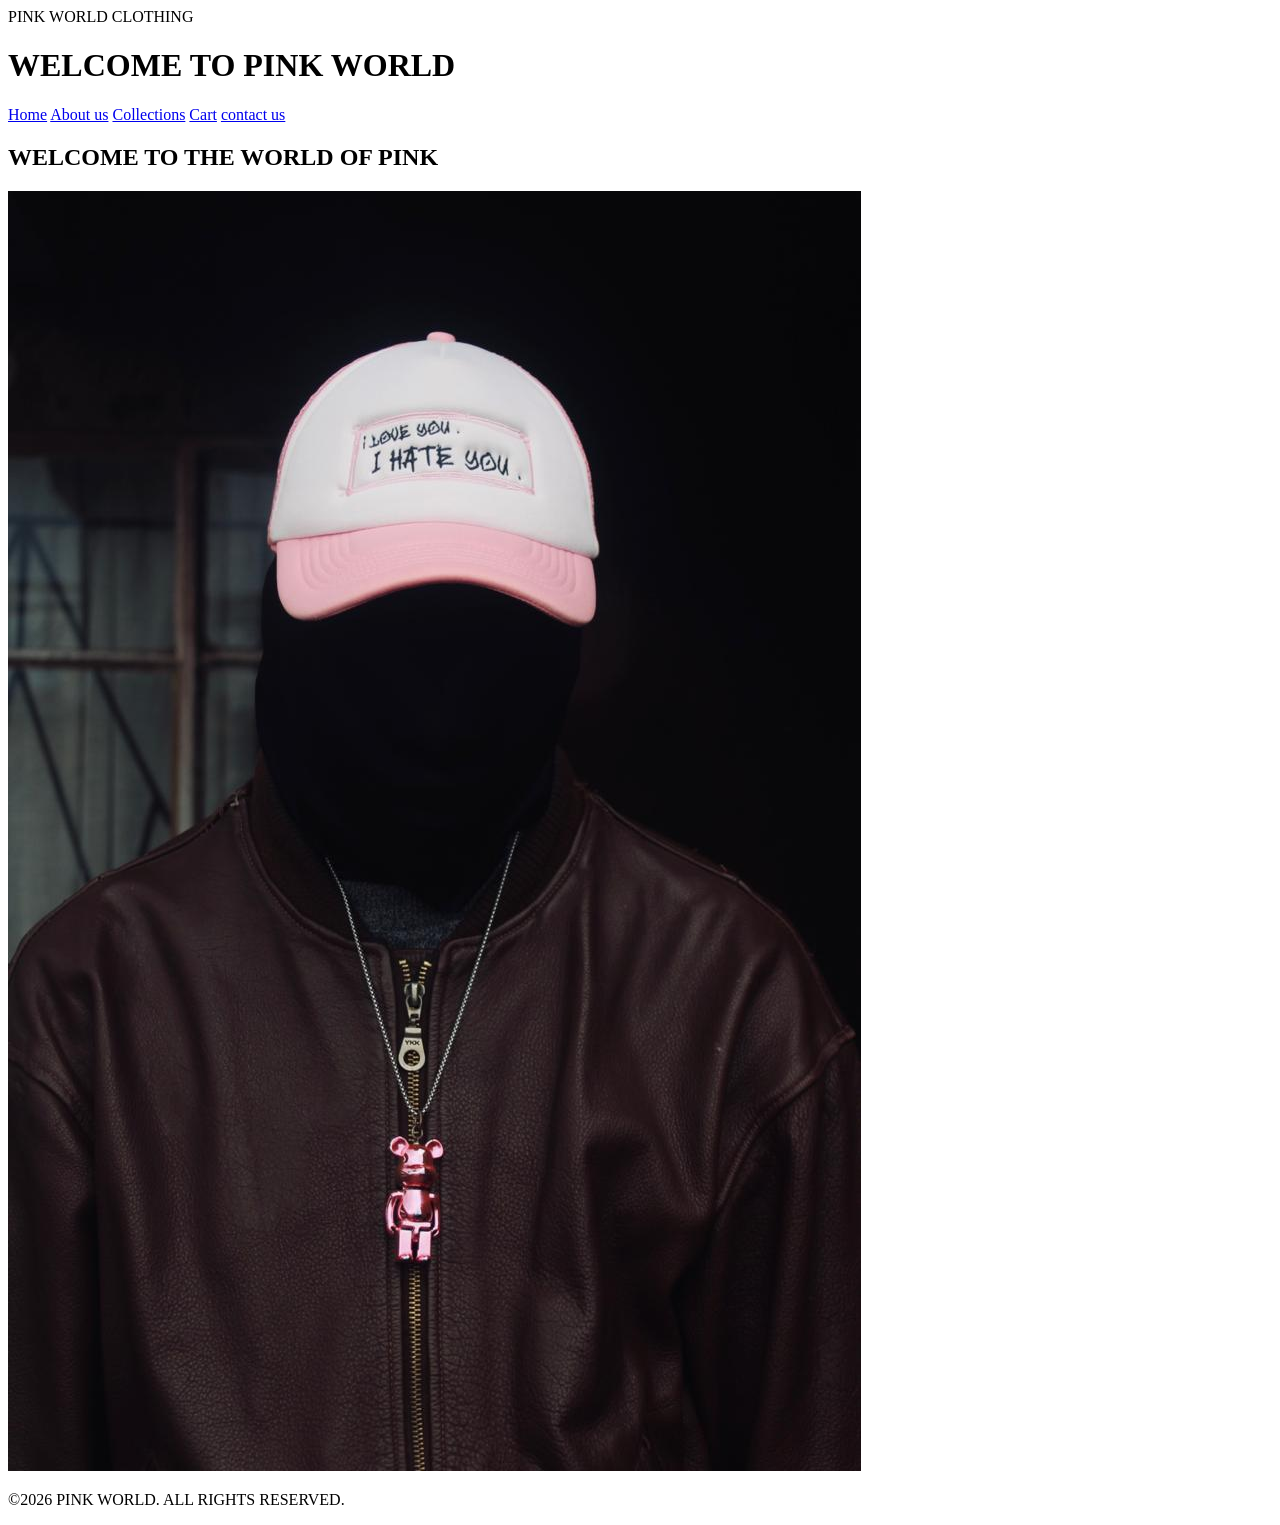
==== PINK WORLD/index.html @ 91fd909b "Add files via upload" ====
<!DOCTYPE html>
<html lang="en">
    <head> PINK WORLD CLOTHING 
    <title> WELCOME TO PINK WORLD </title>
    </head>
    <body>
        <header>
            <h1> 
                WELCOME TO PINK WORLD
            </h1>

            <nav> 
                <a href="index.html">Home</a>

                <a href="about.html">About us</a>

                <a href="collections.html">Collections</a>

                <a href="cart.html">Cart</a>

                <a href="contact us.html">contact us</a>

            </nav>
        </header>

        <main>
            <h2>WELCOME TO THE WORLD OF PINK</h2>
            <P> <img src="IMAGES/dfb.jpeg" alt=""> </P>
        </main>


        
        <footer>
            <P>&copy;2026 PINK WORLD. ALL RIGHTS RESERVED.</P>
        </footer>
    </body>

    </html>
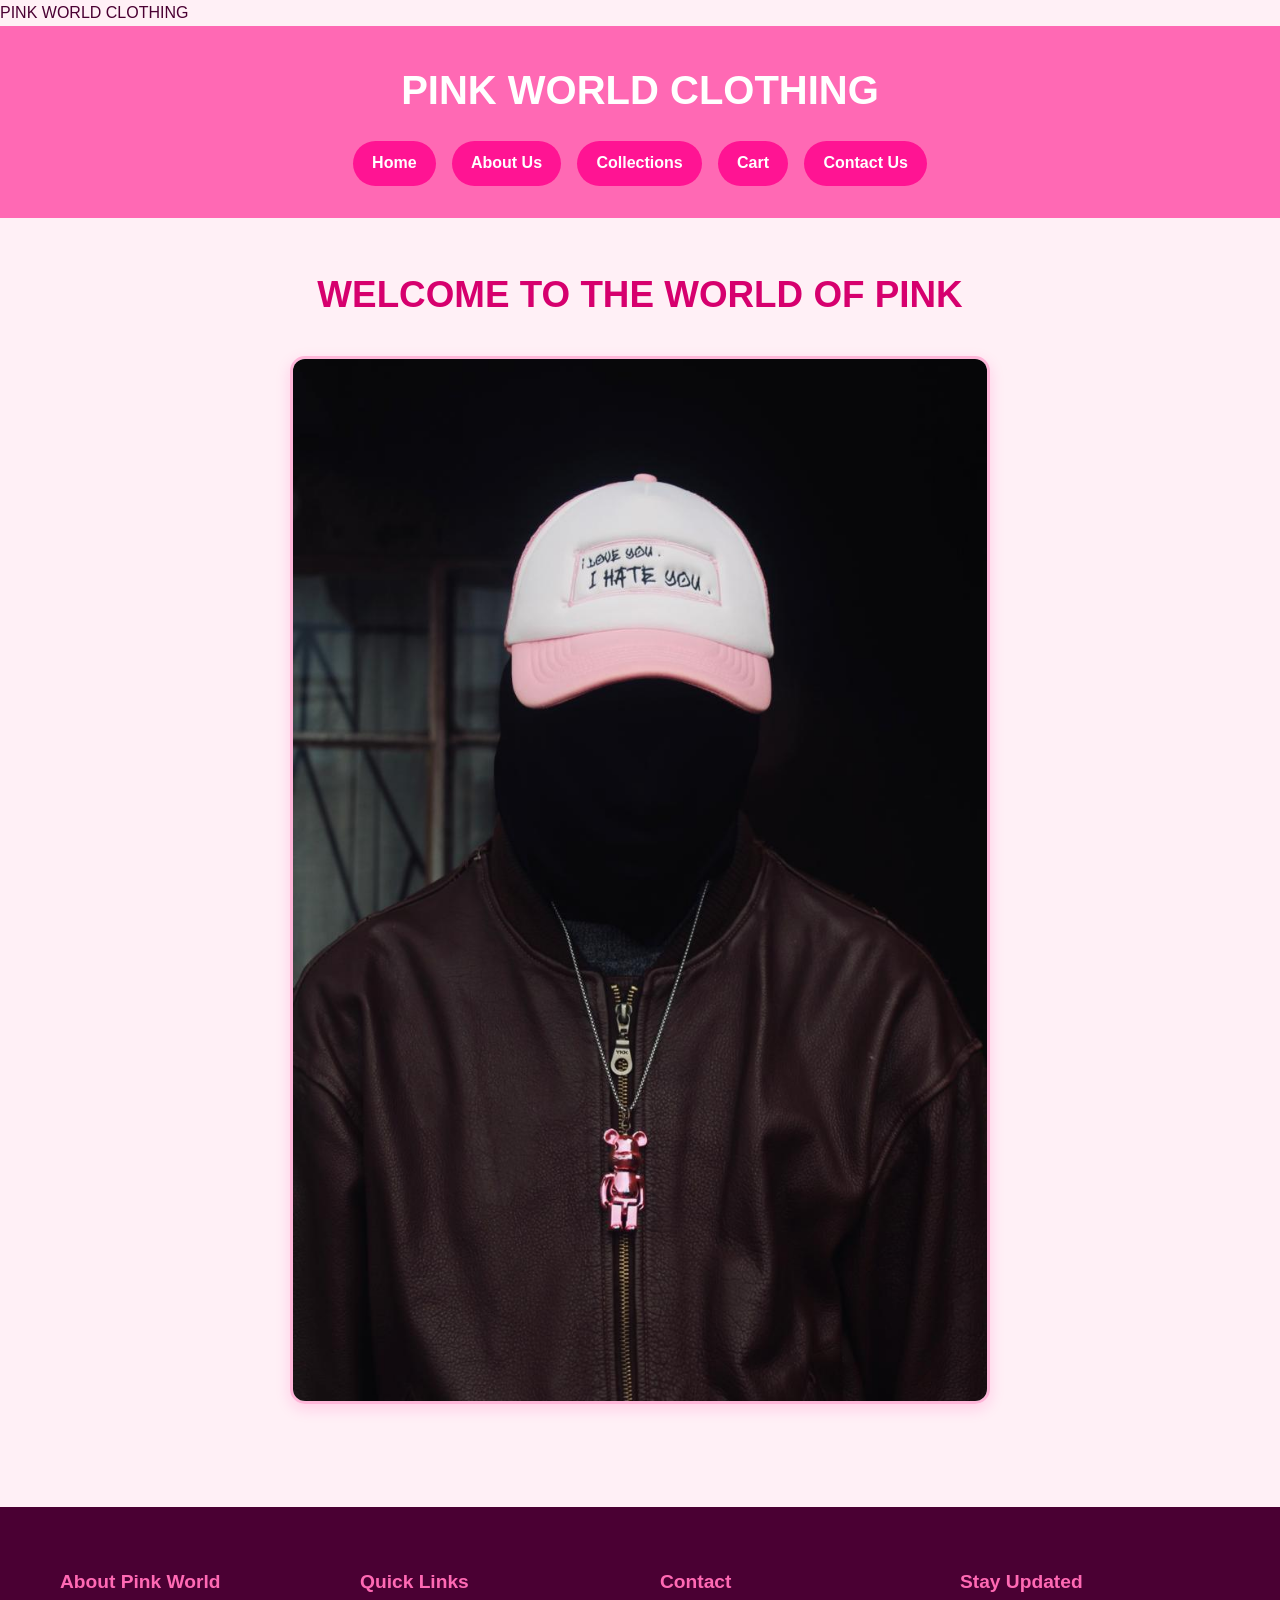
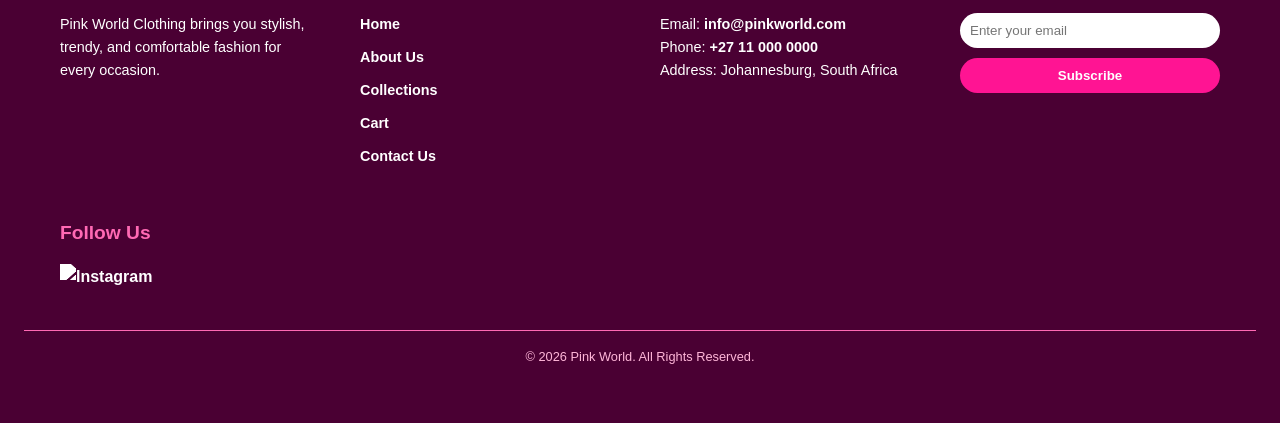
==== commit 8b4799e5: "Add files via upload" ====
--- a/PINK WORLD/index.html
+++ b/PINK WORLD/index.html
@@ -2,37 +2,94 @@
 <html lang="en">
     <head> PINK WORLD CLOTHING 
     <title> WELCOME TO PINK WORLD </title>
+    <link rel="stylesheet" href="styles.css">
     </head>
     <body>
         <header>
-            <h1> 
-                WELCOME TO PINK WORLD
-            </h1>
+    <h1 class="logo">PINK WORLD CLOTHING</h1>
 
-            <nav> 
-                <a href="index.html">Home</a>
+    <!-- Desktop Navigation -->
+    <nav class="desktop-nav">
+        <a href="index.html">Home</a>
+        <a href="about.html">About Us</a>
+        <a href="collections.html">Collections</a>
+        <a href="cart.html">Cart</a>
+        <a href="contact us.html">Contact Us</a>
+    </nav>
 
-                <a href="about.html">About us</a>
+    <!-- Mobile Hamburger -->
+    <input type="checkbox" id="menu-toggle">
+    <label for="menu-toggle" class="menu-icon">&#9776;</label>
 
-                <a href="collections.html">Collections</a>
+    <!-- Mobile Sidebar -->
+    <nav class="sidebar">
+        <a href="index.html">Home</a>
+        <a href="about.html">About Us</a>
+        <a href="collections.html">Collections</a>
+        <a href="cart.html">Cart</a>
+        <a href="contact us.html">Contact Us</a>
+    </nav>
+</header>
 
-                <a href="cart.html">Cart</a>
 
-                <a href="contact us.html">contact us</a>
-
-            </nav>
-        </header>
 
         <main>
             <h2>WELCOME TO THE WORLD OF PINK</h2>
             <P> <img src="IMAGES/dfb.jpeg" alt=""> </P>
         </main>
 
+        <footer>
+    <div class="footer-container">
+        <!-- Company Info -->
+        <div class="footer-section">
+            <h3>About Pink World</h3>
+            <p>Pink World Clothing brings you stylish, trendy, and comfortable fashion for every occasion.</p>
+        </div>
 
-        
-        <footer>
-            <P>&copy;2026 PINK WORLD. ALL RIGHTS RESERVED.</P>
-        </footer>
+        <!-- Quick Links -->
+        <div class="footer-section">
+            <h3>Quick Links</h3>
+            <ul>
+                <li><a href="index.html">Home</a></li>
+                <li><a href="about.html">About Us</a></li>
+                <li><a href="collections.html">Collections</a></li>
+                <li><a href="cart.html">Cart</a></li>
+                <li><a href="contact us.html">Contact Us</a></li>
+            </ul>
+        </div>
+
+        <!-- Contact Info -->
+        <div class="footer-section">
+            <h3>Contact</h3>
+            <p>Email: <a href="mailto:info@pinkworld.com">info@pinkworld.com</a></p>
+            <p>Phone: <a href="tel:+27110000000">+27 11 000 0000</a></p>
+            <p>Address: Johannesburg, South Africa</p>
+        </div>
+
+        <!-- Newsletter Signup -->
+        <div class="footer-section">
+            <h3>Stay Updated</h3>
+            <form>
+                <input type="email" placeholder="Enter your email" required>
+                <button type="submit">Subscribe</button>
+            </form>
+        </div>
+
+        <!-- Social Media -->
+<div class="footer-section social">
+    <h3>Follow Us</h3>
+    <a href="https://instagram.com/yourusername" target="_blank">
+        <img src="IMAGES/instagram-icon.png" alt="Instagram">
+    </a>
+</div>
+
+    </div>
+
+    <div class="footer-bottom">
+        <p>&copy; 2026 Pink World. All Rights Reserved.</p>
+    </div>
+</footer>
+
     </body>
 
     </html>
--- a/PINK WORLD/styles.css
+++ b/PINK WORLD/styles.css
@@ -0,0 +1,432 @@
+
+
+
+* {
+    margin: 0;
+    padding: 0;
+    box-sizing: border-box;
+}
+
+html {
+    font-size: 16px;
+    scroll-behavior: smooth;
+}
+
+body {
+    font-family: Arial, Helvetica, sans-serif;
+    background-color: #fff0f6;
+    color: #4a0033;
+    line-height: 1.6;
+}
+
+
+
+header {
+    background-color: #ff69b4;
+    color: white;
+    padding: 2rem 1rem;
+    text-align: center;
+}
+
+header h1,
+.logo {
+    color: white;
+    font-size: 2.5rem;
+    margin-bottom: 1.2rem;
+}
+
+
+
+nav {
+    display: flex;
+    justify-content: center;
+    align-items: center;
+    gap: 1rem;
+    flex-wrap: wrap;
+}
+
+nav a {
+    background-color: #ff1493;
+    color: white;
+    text-decoration: none;
+    padding: 0.6rem 1.2rem;
+    border-radius: 25px;
+    font-weight: bold;
+    transition: 0.3s ease;
+}
+
+nav a:hover {
+    background-color: white;
+    color: #ff1493;
+    transform: translateY(-2px);
+}
+
+nav a:focus {
+    outline: 3px solid #4a0033;
+}
+
+nav a:active {
+    transform: scale(0.95);
+}
+
+
+
+main {
+    width: 90%;
+    max-width: 1200px;
+    margin: auto;
+    padding: 3rem 0;
+    text-align: center;
+}
+
+main h2 {
+    color: #d6006e;
+    font-size: 2.3rem;
+    margin-bottom: 2rem;
+}
+
+
+
+main img {
+    width: 100%;
+    max-width: 700px;
+    height: auto;
+    margin: auto;
+    border: 3px solid #ffb6d9;
+    border-radius: 15px;
+    box-shadow: 0 5px 15px rgba(255, 20, 147, 0.15);
+}
+
+
+
+/* Advanced Footer */
+footer {
+    background-color: #4a0033;
+    color: white;
+    padding: 2.5rem 1.5rem;
+    margin-top: 3rem;
+}
+
+.footer-container {
+    display: flex;
+    flex-wrap: wrap;
+    justify-content: space-between;
+    max-width: 1200px;
+    margin: auto;
+}
+
+.footer-section {
+    flex: 1 1 250px;
+    margin: 20px;
+}
+
+.footer-section h3 {
+    margin-bottom: 15px;
+    font-size: 1.2rem;
+    color: #ff69b4; /* Pink accent */
+}
+
+.footer-section p,
+.footer-section ul,
+.footer-section form {
+    font-size: 0.9rem;
+    line-height: 1.6;
+}
+
+.footer-section ul {
+    list-style: none;
+    padding: 0;
+}
+
+.footer-section ul li {
+    margin-bottom: 10px;
+}
+
+.footer-section ul li a {
+    color: white;
+    text-decoration: none;
+    transition: color 0.3s;
+}
+
+.footer-section ul li a:hover {
+    color: #ff69b4;
+}
+
+/* Newsletter Form */
+.footer-section form {
+    display: flex;
+    flex-direction: column;
+}
+
+.footer-section input[type="email"] {
+    padding: 10px;
+    margin-bottom: 10px;
+    border: none;
+    border-radius: 25px;
+    outline: none;
+}
+
+.footer-section button {
+    padding: 10px;
+    background-color: #ff1493;
+    border: none;
+    border-radius: 25px;
+    color: white;
+    font-weight: bold;
+    cursor: pointer;
+    transition: background 0.3s;
+}
+
+.footer-section button:hover {
+    background-color: white;
+    color: #ff1493;
+}
+
+/* Social Media Icons */
+.footer-section.social a img {
+    width: 30px;
+    margin-right: 10px;
+    transition: transform 0.3s;
+}
+
+.footer-section.social a img:hover {
+    transform: scale(1.2);
+}
+
+/* Footer Bottom */
+.footer-bottom {
+    text-align: center;
+    padding: 1rem;
+    border-top: 1px solid #ff69b4;
+    margin-top: 20px;
+    font-size: 0.8rem;
+    color: #ffb6d9;
+}
+
+/* Responsive Footer */
+@media (max-width: 768px) {
+    .footer-container {
+        flex-direction: column;
+        align-items: center;
+    }
+
+    .footer-section {
+        text-align: center;
+    }
+}
+
+
+/* Contact Form Styling */
+.contact-form {
+    background-color: #fff0f6;
+    padding: 2rem;
+    border-radius: 15px;
+    box-shadow: 0 5px 15px rgba(255, 20, 147, 0.15);
+}
+
+.contact-form h3 {
+    color: #d6006e;
+    margin-bottom: 1rem;
+    font-size: 1.4rem;
+}
+
+.contact-form label {
+    display: block;
+    margin: 0.8rem 0 0.4rem;
+    font-weight: bold;
+    color: #4a0033;
+}
+
+.contact-form input,
+.contact-form textarea {
+    width: 100%;
+    padding: 0.8rem 1rem;
+    border: 2px solid #ffb6d9;
+    border-radius: 25px;
+    font-size: 1rem;
+    outline: none;
+    transition: border-color 0.3s, box-shadow 0.3s;
+}
+
+.contact-form input:focus,
+.contact-form textarea:focus {
+    border-color: #ff1493;
+    box-shadow: 0 0 8px rgba(255, 20, 147, 0.3);
+}
+
+/* Send Message Button */
+.pink-btn {
+    margin-top: 1rem;
+    padding: 0.8rem 1.5rem;
+    background-color: #ff1493;
+    border: none;
+    border-radius: 25px;
+    color: white;
+    font-weight: bold;
+    cursor: pointer;
+    transition: all 0.3s ease;
+}
+
+.pink-btn:hover {
+    background-color: white;
+    color: #ff1493;
+    transform: translateY(-2px);
+}
+
+.pink-btn:active {
+    transform: scale(0.95);
+}
+
+/* Footer Links */
+.footer-section ul li a {
+    color: white; /* make links white */
+    text-decoration: none;
+    transition: color 0.3s;
+}
+
+.footer-section ul li a:hover {
+    color: #ff69b4; /* pink hover effect */
+}
+
+/* Instagram Icon */
+.footer-section.social a img {
+    width: 35px;
+    transition: transform 0.3s;
+}
+
+.footer-section.social a img:hover {
+    transform: scale(1.2);
+}
+
+
+/* Hide checkbox */
+#menu-toggle {
+    display: none;
+}
+
+/* Hamburger icon */
+.menu-icon {
+    display: none;
+    font-size: 2rem;
+    cursor: pointer;
+    color: white;
+    padding: 0.5rem 1rem;
+}
+
+/* Sidebar nav (mobile) */
+.sidebar {
+    position: fixed;
+    top: 0;
+    left: -250px; /* hidden by default */
+    width: 250px;
+    height: 100%;
+    background-color: #4a0033;
+    display: flex;
+    flex-direction: column;
+    padding-top: 4rem;
+    transition: left 0.3s ease;
+    z-index: 999;
+}
+
+.sidebar a {
+    color: white;
+    text-decoration: none;
+    padding: 1rem;
+    border-bottom: 1px solid #ff69b4;
+    transition: background 0.3s;
+}
+
+.sidebar a:hover {
+    background-color: #ff1493;
+}
+
+/* Show sidebar when checked */
+#menu-toggle:checked ~ .sidebar {
+    left: 0;
+}
+
+/* Responsive rules */
+@media (max-width: 768px) {
+    .desktop-nav {
+        display: none; /* hide desktop nav */
+    }
+    .menu-icon {
+        display: block; /* show hamburger */
+    }
+}
+
+@media (min-width: 769px) {
+    .sidebar {
+        display: none; /* hide sidebar on desktop */
+    }
+}
+
+
+/* Proceed to Checkout Button */
+.CHECKOUT-BTN {
+    display: inline-block;
+    padding: 0.8rem 1.5rem;
+    background-color: #ff1493; /* bright pink */
+    color: white;
+    font-weight: bold;
+    border: none;
+    border-radius: 25px;
+    cursor: pointer;
+    transition: all 0.3s ease;
+    box-shadow: 0 4px 10px rgba(255, 20, 147, 0.25);
+}
+
+.CHECKOUT-BTN:hover {
+    background-color: white;
+    color: #ff1493;
+    transform: translateY(-2px);
+}
+
+.CHECKOUT-BTN:active {
+    transform: scale(0.95);
+}
+
+/* Continue Shopping Button (secondary style) */
+.continue-btn {
+    display: inline-block;
+    margin-left: 1rem;
+    padding: 0.8rem 1.5rem;
+    background-color: transparent;
+    color: #ff1493;
+    font-weight: bold;
+    text-decoration: none;
+    border: 2px solid #ff1493;
+    border-radius: 25px;
+    transition: all 0.3s ease;
+}
+
+.continue-btn:hover {
+    background-color: #ff1493;
+    color: white;
+}
+
+/* Footer Contact Links */
+.footer-section a {
+    color: white;               /* default white text */
+    text-decoration: none;      /* remove underline */
+    font-weight: bold;
+    transition: color 0.3s, transform 0.3s;
+}
+
+.footer-section a:hover {
+    color: #ff69b4;             /* pink hover effect */
+    transform: translateX(3px); /* subtle slide on hover */
+}
+
+/* Instagram Icon */
+.footer-section.social a img {
+    width: 35px;
+    filter: brightness(0) invert(1); /* make icon white by default */
+    transition: transform 0.3s, filter 0.3s;
+}
+
+.footer-section.social a img:hover {
+    transform: scale(1.2);
+    filter: none; /* show original pink icon on hover */
+}
+
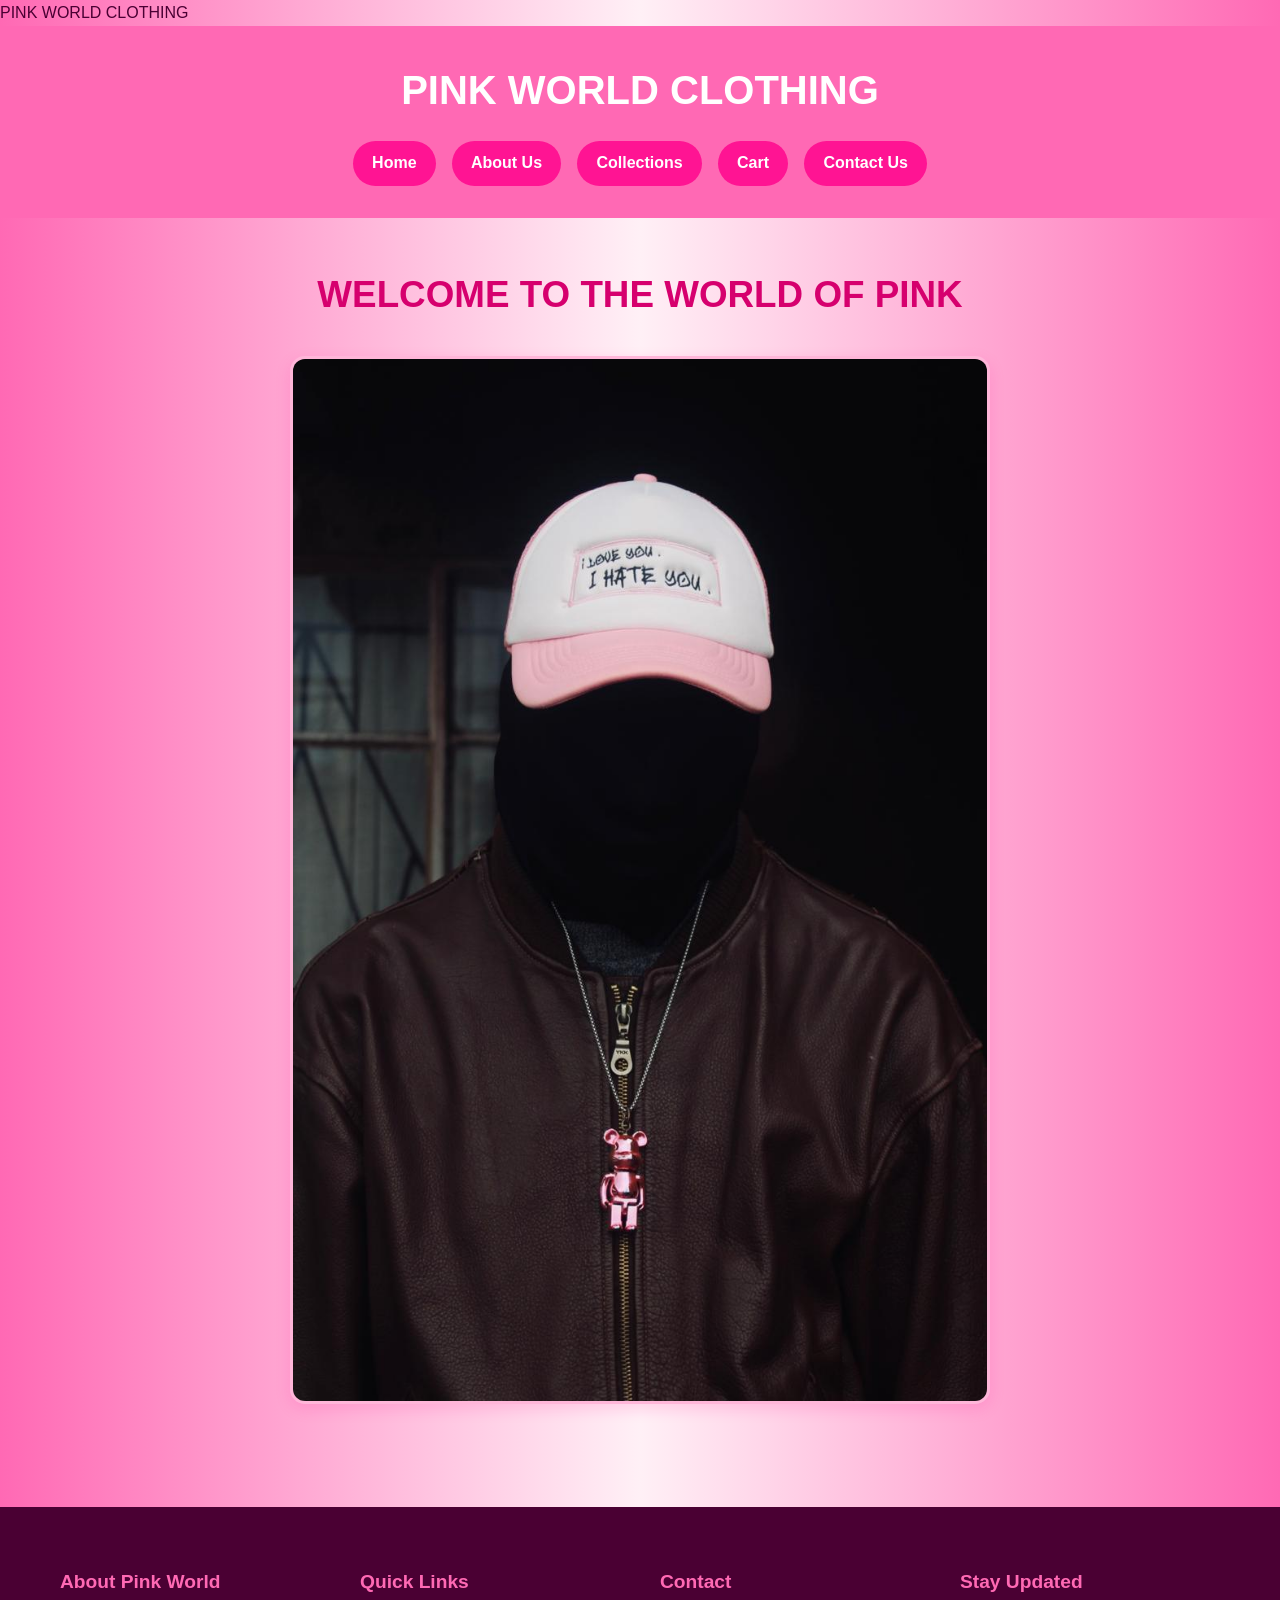
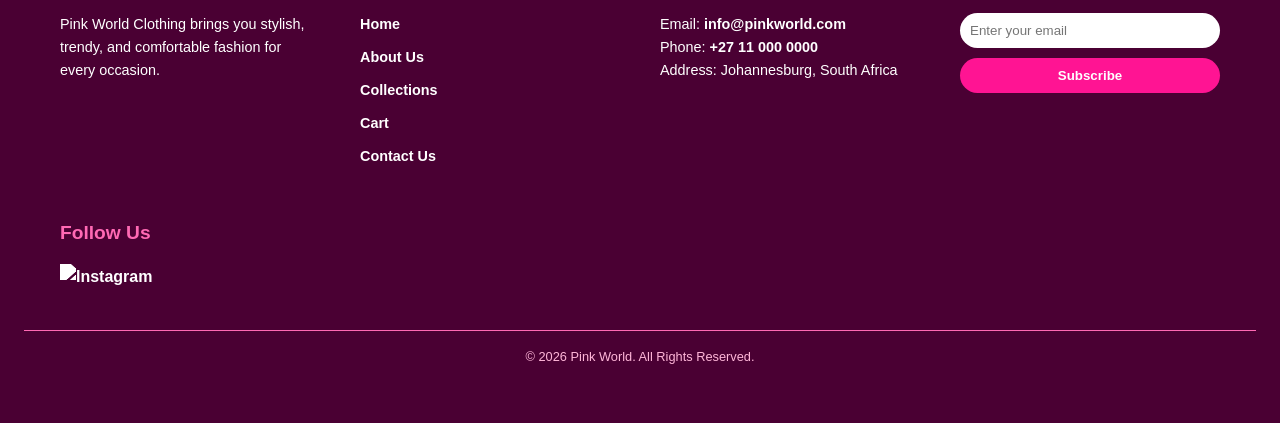
==== commit 0ac04f4b: "Add files via upload i just moved my css file to my css folder and also linked the htmls to the css " ====
--- a/PINK WORLD/index.html
+++ b/PINK WORLD/index.html
@@ -2,13 +2,13 @@
 <html lang="en">
     <head> PINK WORLD CLOTHING 
     <title> WELCOME TO PINK WORLD </title>
-    <link rel="stylesheet" href="styles.css">
+    <link rel="stylesheet" href="css/styles.css">
     </head>
     <body>
         <header>
     <h1 class="logo">PINK WORLD CLOTHING</h1>
 
-    <!-- Desktop Navigation -->
+    
     <nav class="desktop-nav">
         <a href="index.html">Home</a>
         <a href="about.html">About Us</a>
@@ -17,11 +17,11 @@
         <a href="contact us.html">Contact Us</a>
     </nav>
 
-    <!-- Mobile Hamburger -->
+    
     <input type="checkbox" id="menu-toggle">
     <label for="menu-toggle" class="menu-icon">&#9776;</label>
 
-    <!-- Mobile Sidebar -->
+    
     <nav class="sidebar">
         <a href="index.html">Home</a>
         <a href="about.html">About Us</a>
@@ -40,13 +40,13 @@
 
         <footer>
     <div class="footer-container">
-        <!-- Company Info -->
+        
         <div class="footer-section">
             <h3>About Pink World</h3>
             <p>Pink World Clothing brings you stylish, trendy, and comfortable fashion for every occasion.</p>
         </div>
 
-        <!-- Quick Links -->
+        
         <div class="footer-section">
             <h3>Quick Links</h3>
             <ul>
@@ -58,7 +58,7 @@
             </ul>
         </div>
 
-        <!-- Contact Info -->
+        
         <div class="footer-section">
             <h3>Contact</h3>
             <p>Email: <a href="mailto:info@pinkworld.com">info@pinkworld.com</a></p>
@@ -66,7 +66,7 @@
             <p>Address: Johannesburg, South Africa</p>
         </div>
 
-        <!-- Newsletter Signup -->
+        
         <div class="footer-section">
             <h3>Stay Updated</h3>
             <form>
@@ -75,7 +75,7 @@
             </form>
         </div>
 
-        <!-- Social Media -->
+        
 <div class="footer-section social">
     <h3>Follow Us</h3>
     <a href="https://instagram.com/yourusername" target="_blank">
--- a/PINK WORLD/css/styles.css
+++ b/PINK WORLD/css/styles.css
@@ -0,0 +1,476 @@
+
+
+
+* {
+    margin: 0;
+    padding: 0;
+    box-sizing: border-box;
+}
+
+html {
+    font-size: 16px;
+    scroll-behavior: smooth;
+}
+
+body {
+    font-family: Arial, Helvetica, sans-serif;
+    background-color: #fff0f6;
+    color: #4a0033;
+    line-height: 1.6;
+}
+
+
+
+header {
+    background-color: #ff69b4;
+    color: white;
+    padding: 2rem 1rem;
+    text-align: center;
+}
+
+header h1,
+.logo {
+    color: white;
+    font-size: 2.5rem;
+    margin-bottom: 1.2rem;
+}
+
+
+
+nav {
+    display: flex;
+    justify-content: center;
+    align-items: center;
+    gap: 1rem;
+    flex-wrap: wrap;
+}
+
+nav a {
+    background-color: #ff1493;
+    color: white;
+    text-decoration: none;
+    padding: 0.6rem 1.2rem;
+    border-radius: 25px;
+    font-weight: bold;
+    transition: 0.3s ease;
+}
+
+nav a:hover {
+    background-color: white;
+    color: #ff1493;
+    transform: translateY(-2px);
+}
+
+nav a:focus {
+    outline: 3px solid #4a0033;
+}
+
+nav a:active {
+    transform: scale(0.95);
+}
+
+
+
+main {
+    width: 90%;
+    max-width: 1200px;
+    margin: auto;
+    padding: 3rem 0;
+    text-align: center;
+}
+
+main h2 {
+    color: #d6006e;
+    font-size: 2.3rem;
+    margin-bottom: 2rem;
+}
+
+
+
+main img {
+    width: 100%;
+    max-width: 700px;
+    height: auto;
+    margin: auto;
+    border: 3px solid #ffb6d9;
+    border-radius: 15px;
+    box-shadow: 0 5px 15px rgba(255, 20, 147, 0.15);
+}
+
+
+
+
+footer {
+    background-color: #4a0033;
+    color: white;
+    padding: 2.5rem 1.5rem;
+    margin-top: 3rem;
+}
+
+.footer-container {
+    display: flex;
+    flex-wrap: wrap;
+    justify-content: space-between;
+    max-width: 1200px;
+    margin: auto;
+}
+
+.footer-section {
+    flex: 1 1 250px;
+    margin: 20px;
+}
+
+.footer-section h3 {
+    margin-bottom: 15px;
+    font-size: 1.2rem;
+    color: #ff69b4; 
+}
+
+.footer-section p,
+.footer-section ul,
+.footer-section form {
+    font-size: 0.9rem;
+    line-height: 1.6;
+}
+
+.footer-section ul {
+    list-style: none;
+    padding: 0;
+}
+
+.footer-section ul li {
+    margin-bottom: 10px;
+}
+
+.footer-section ul li a {
+    color: white;
+    text-decoration: none;
+    transition: color 0.3s;
+}
+
+.footer-section ul li a:hover {
+    color: #ff69b4;
+}
+
+
+.footer-section form {
+    display: flex;
+    flex-direction: column;
+}
+
+.footer-section input[type="email"] {
+    padding: 10px;
+    margin-bottom: 10px;
+    border: none;
+    border-radius: 25px;
+    outline: none;
+}
+
+.footer-section button {
+    padding: 10px;
+    background-color: #ff1493;
+    border: none;
+    border-radius: 25px;
+    color: white;
+    font-weight: bold;
+    cursor: pointer;
+    transition: background 0.3s;
+}
+
+.footer-section button:hover {
+    background-color: white;
+    color: #ff1493;
+}
+
+
+.footer-section.social a img {
+    width: 30px;
+    margin-right: 10px;
+    transition: transform 0.3s;
+}
+
+.footer-section.social a img:hover {
+    transform: scale(1.2);
+}
+
+
+.footer-bottom {
+    text-align: center;
+    padding: 1rem;
+    border-top: 1px solid #ff69b4;
+    margin-top: 20px;
+    font-size: 0.8rem;
+    color: #ffb6d9;
+}
+
+
+@media (max-width: 768px) {
+    .footer-container {
+        flex-direction: column;
+        align-items: center;
+    }
+
+    .footer-section {
+        text-align: center;
+    }
+}
+
+
+
+.contact-form {
+    background-color: #fff0f6;
+    padding: 2rem;
+    border-radius: 15px;
+    box-shadow: 0 5px 15px rgba(255, 20, 147, 0.15);
+}
+
+.contact-form h3 {
+    color: #d6006e;
+    margin-bottom: 1rem;
+    font-size: 1.4rem;
+}
+
+.contact-form label {
+    display: block;
+    margin: 0.8rem 0 0.4rem;
+    font-weight: bold;
+    color: #4a0033;
+}
+
+.contact-form input,
+.contact-form textarea {
+    width: 100%;
+    padding: 0.8rem 1rem;
+    border: 2px solid #ffb6d9;
+    border-radius: 25px;
+    font-size: 1rem;
+    outline: none;
+    transition: border-color 0.3s, box-shadow 0.3s;
+}
+
+.contact-form input:focus,
+.contact-form textarea:focus {
+    border-color: #ff1493;
+    box-shadow: 0 0 8px rgba(255, 20, 147, 0.3);
+}
+
+
+.pink-btn {
+    margin-top: 1rem;
+    padding: 0.8rem 1.5rem;
+    background-color: #ff1493;
+    border: none;
+    border-radius: 25px;
+    color: white;
+    font-weight: bold;
+    cursor: pointer;
+    transition: all 0.3s ease;
+}
+
+.pink-btn:hover {
+    background-color: white;
+    color: #ff1493;
+    transform: translateY(-2px);
+}
+
+.pink-btn:active {
+    transform: scale(0.95);
+}
+
+
+.footer-section ul li a {
+    color: white; 
+    text-decoration: none;
+    transition: color 0.3s;
+}
+
+.footer-section ul li a:hover {
+    color: #ff69b4; 
+}
+
+
+.footer-section.social a img {
+    width: 35px;
+    transition: transform 0.3s;
+}
+
+.footer-section.social a img:hover {
+    transform: scale(1.2);
+}
+
+
+
+#menu-toggle {
+    display: none;
+}
+
+
+.menu-icon {
+    display: none;
+    font-size: 2rem;
+    cursor: pointer;
+    color: white;
+    padding: 0.5rem 1rem;
+}
+
+
+.sidebar {
+    position: fixed;
+    top: 0;
+    left: -250px; 
+    width: 250px;
+    height: 100%;
+    background-color: #4a0033;
+    display: flex;
+    flex-direction: column;
+    padding-top: 4rem;
+    transition: left 0.3s ease;
+    z-index: 999;
+}
+
+.sidebar a {
+    color: white;
+    text-decoration: none;
+    padding: 1rem;
+    border-bottom: 1px solid #ff69b4;
+    transition: background 0.3s;
+}
+
+.sidebar a:hover {
+    background-color: #ff1493;
+}
+
+
+#menu-toggle:checked ~ .sidebar {
+    left: 0;
+}
+
+
+@media (max-width: 768px) {
+    .desktop-nav {
+        display: none; 
+    }
+    .menu-icon {
+        display: block; 
+    }
+}
+
+@media (min-width: 769px) {
+    .sidebar {
+        display: none; 
+    }
+}
+
+
+
+.CHECKOUT-BTN {
+    display: inline-block;
+    padding: 0.8rem 1.5rem;
+    background-color: #ff1493;
+    color: white;
+    font-weight: bold;
+    border: none;
+    border-radius: 25px;
+    cursor: pointer;
+    transition: all 0.3s ease;
+    box-shadow: 0 4px 10px rgba(255, 20, 147, 0.25);
+}
+
+.CHECKOUT-BTN:hover {
+    background-color: white;
+    color: #ff1493;
+    transform: translateY(-2px);
+}
+
+.CHECKOUT-BTN:active {
+    transform: scale(0.95);
+}
+
+
+.continue-btn {
+    display: inline-block;
+    margin-left: 1rem;
+    padding: 0.8rem 1.5rem;
+    background-color: transparent;
+    color: #ff1493;
+    font-weight: bold;
+    text-decoration: none;
+    border: 2px solid #ff1493;
+    border-radius: 25px;
+    transition: all 0.3s ease;
+}
+
+.continue-btn:hover {
+    background-color: #ff1493;
+    color: white;
+}
+
+
+.footer-section a {
+    color: white;              
+    text-decoration: none;      
+    font-weight: bold;
+    transition: color 0.3s, transform 0.3s;
+}
+
+.footer-section a:hover {
+    color: #ff69b4;            
+    transform: translateX(3px);
+}
+
+
+.footer-section.social a img {
+    width: 35px;
+    filter: brightness(0) invert(1); 
+    transition: transform 0.3s, filter 0.3s;
+}
+
+.footer-section.social a img:hover {
+    transform: scale(1.2);
+    filter: none; 
+}
+
+
+.about-container {
+    max-width: 900px;
+    margin: 2rem auto;          
+    padding: 2rem;
+    background-color: #fff;     
+    border-radius: 15px;
+    box-shadow: 0 5px 15px rgba(255, 20, 147, 0.15);
+    text-align: center;        
+}
+
+
+body {
+    background: linear-gradient(to right, #ff69b4 0%, #fff0f6 50%, #ff69b4 100%);
+}
+
+
+.about-container h2,
+.about-container h3,
+.about-container h4 {
+    color: #d6006e;
+    margin-bottom: 1rem;
+}
+
+
+.about-container p {
+    color: #4a0033;
+    margin-bottom: 1.2rem;
+    line-height: 1.6;
+}
+
+
+
+.sub-heading {
+    font-size: 2.2rem;
+    font-weight: bold;
+    color: #d6006e;       
+    text-transform: uppercase;
+    margin-bottom: 1.5rem;
+    border-bottom: 3px solid #ff69b4; 
+    display: inline-block;
+    padding-bottom: 0.3rem;
+}
+
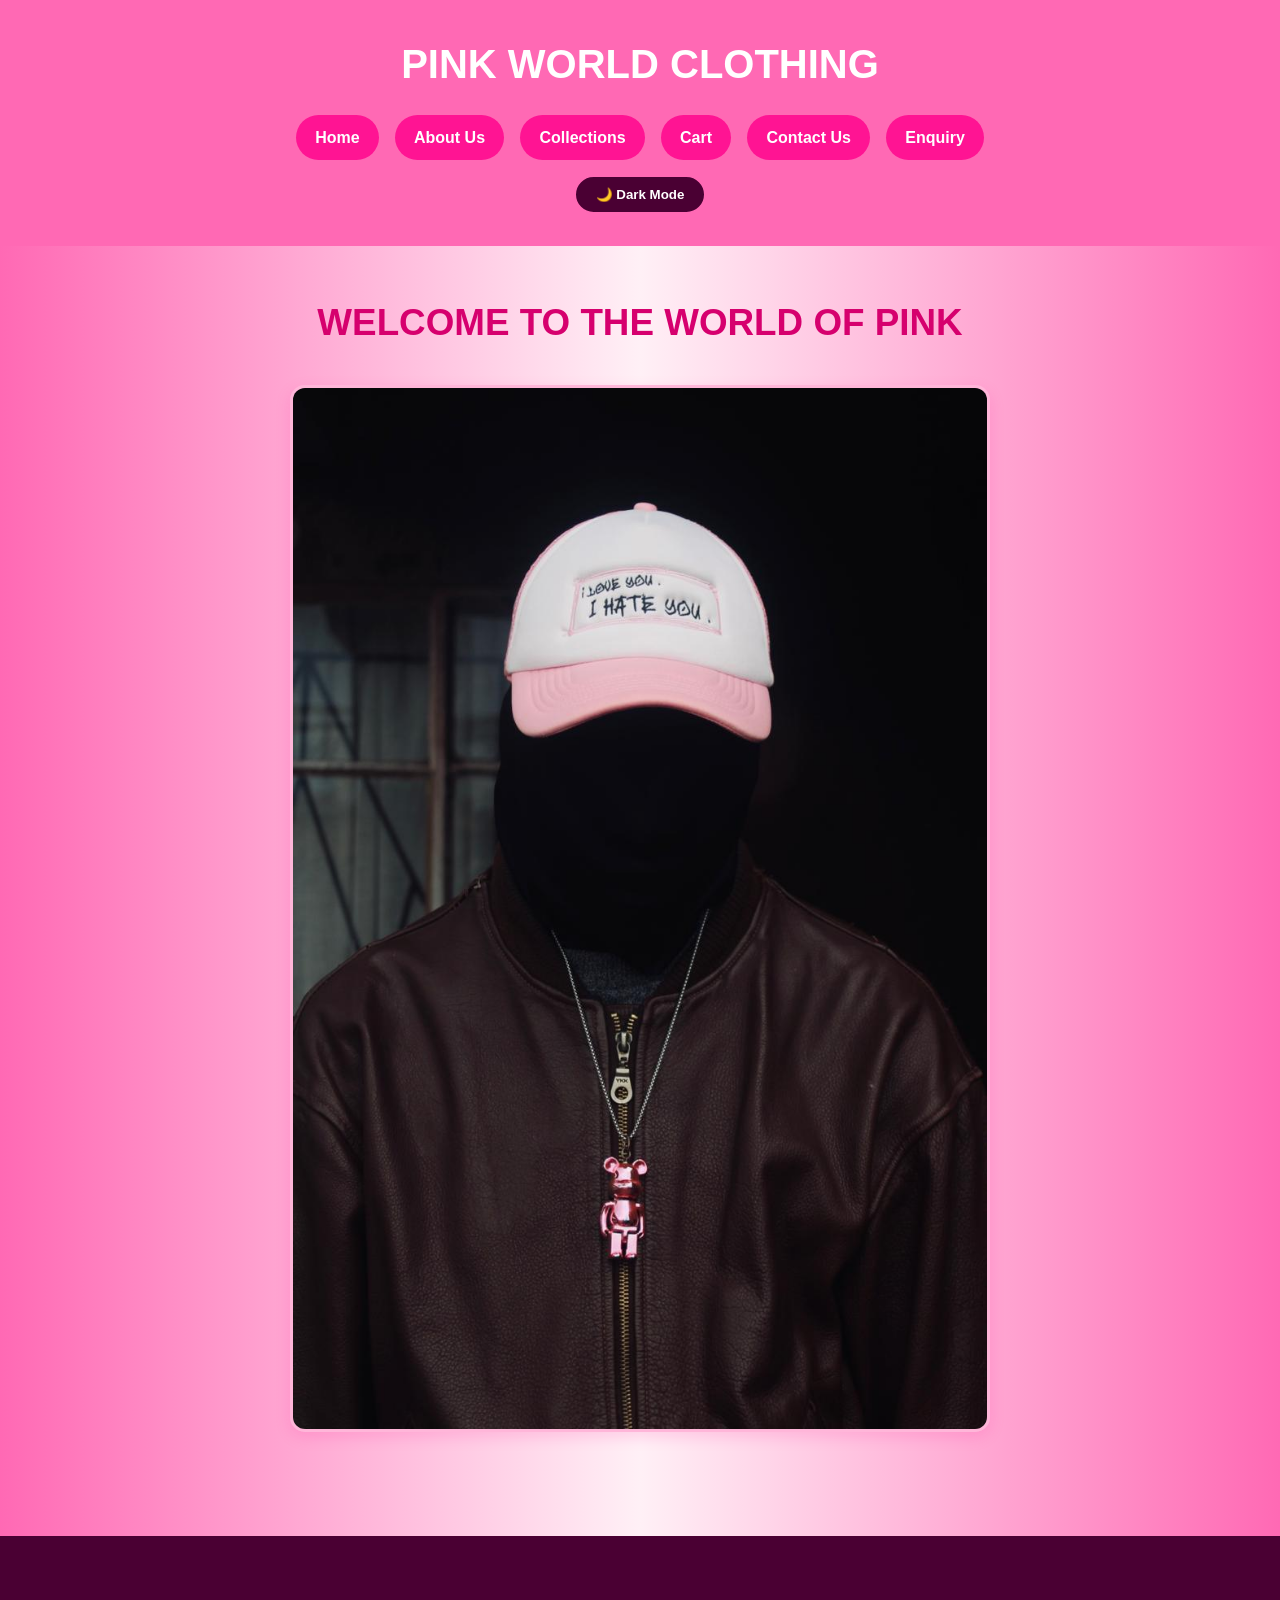
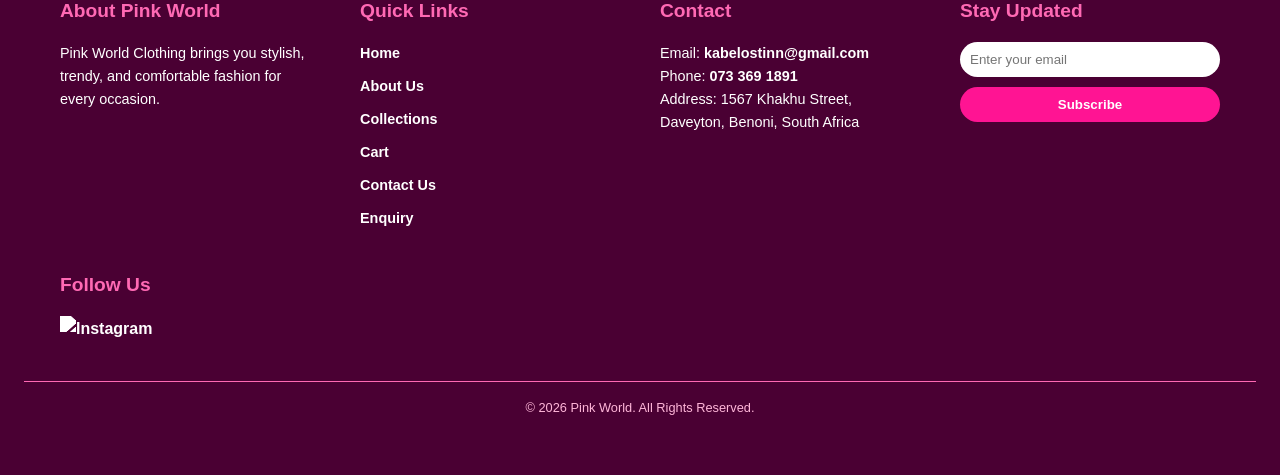
==== commit 32991132: "Add files via upload" ====
--- a/PINK WORLD/index.html
+++ b/PINK WORLD/index.html
@@ -1,9 +1,18 @@
 <!DOCTYPE html>
 <html lang="en">
-    <head> PINK WORLD CLOTHING 
-    <title> WELCOME TO PINK WORLD </title>
+    
+<head>
+    <meta charset="UTF-8">
+    <meta name="viewport" content="width=device-width, initial-scale=1.0">
+
+    <title>Welcome to Pink World Clothing | Stylish Pink Fashion</title>
+
+    <meta name="description"
+          content="Welcome to Pink World Clothing, a South African fashion brand offering stylish pink clothing, trendy outfits and confident fashion for everyone.">
+
     <link rel="stylesheet" href="css/styles.css">
-    </head>
+</head>
+
     <body>
         <header>
     <h1 class="logo">PINK WORLD CLOTHING</h1>
@@ -15,7 +24,13 @@
         <a href="collections.html">Collections</a>
         <a href="cart.html">Cart</a>
         <a href="contact us.html">Contact Us</a>
+        <a href="enquiry.html">Enquiry</a>
     </nav>
+
+<button id="theme-toggle" class="theme-btn"
+        type="button">
+    🌙 Dark Mode
+</button>
 
     
     <input type="checkbox" id="menu-toggle">
@@ -55,16 +70,35 @@
                 <li><a href="collections.html">Collections</a></li>
                 <li><a href="cart.html">Cart</a></li>
                 <li><a href="contact us.html">Contact Us</a></li>
+                <li></li><a href="enquiry.html">Enquiry</a></li>
             </ul>
         </div>
 
         
-        <div class="footer-section">
-            <h3>Contact</h3>
-            <p>Email: <a href="mailto:info@pinkworld.com">info@pinkworld.com</a></p>
-            <p>Phone: <a href="tel:+27110000000">+27 11 000 0000</a></p>
-            <p>Address: Johannesburg, South Africa</p>
-        </div>
+        
+<div class="footer-section">
+    <h3>Contact</h3>
+
+    <p>
+        Email:
+        <a href="mailto:kabelostinn@gmail.com">
+            kabelostinn@gmail.com
+        </a>
+    </p>
+
+    <p>
+        Phone:
+        <a href="tel:+27733691891">
+            073 369 1891
+        </a>
+    </p>
+
+    <p>
+        Address: 1567 Khakhu Street,
+        Daveyton, Benoni, South Africa
+    </p>
+</div>
+
 
         
         <div class="footer-section">
@@ -90,6 +124,7 @@
     </div>
 </footer>
 
+<script src="js/script.js"></script>
     </body>
 
     </html>
--- a/PINK WORLD/css/styles.css
+++ b/PINK WORLD/css/styles.css
@@ -474,3 +474,287 @@
     padding-bottom: 0.3rem;
 }
 
+
+
+.search-box {
+    width: 90%;
+    max-width: 600px;
+    margin: 0 auto 2rem;
+    text-align: center;
+}
+
+.search-box input {
+    width: 100%;
+    padding: 0.8rem 1rem;
+    border: 2px solid #ffb6d9;
+    border-radius: 25px;
+    font-size: 1rem;
+    outline: none;
+}
+
+.search-box input:focus {
+    border-color: #ff1493;
+    box-shadow: 0 0 8px rgba(255, 20, 147, 0.3);
+}
+
+
+
+
+.gallery-image {
+    cursor: pointer;
+    transition: transform 0.3s ease;
+}
+
+.gallery-image:hover {
+    transform: scale(1.03);
+}
+
+
+
+
+.lightbox {
+    display: none;
+    position: fixed;
+    z-index: 2000;
+    left: 0;
+    top: 0;
+    width: 100%;
+    height: 100%;
+    background-color: rgba(74, 0, 51, 0.9);
+    justify-content: center;
+    align-items: center;
+    padding: 2rem;
+}
+
+.lightbox.active {
+    display: flex;
+}
+
+.lightbox img {
+    max-width: 90%;
+    max-height: 85vh;
+    border: 4px solid #ff69b4;
+    border-radius: 15px;
+}
+
+.lightbox-close {
+    position: absolute;
+    top: 20px;
+    right: 35px;
+    color: white;
+    font-size: 40px;
+    font-weight: bold;
+    cursor: pointer;
+}
+
+
+
+
+.form-message {
+    margin-top: 1rem;
+    padding: 0.8rem;
+    border-radius: 10px;
+    font-weight: bold;
+    text-align: center;
+}
+
+.success-message {
+    background-color: #e8f5e9;
+    color: #2e7d32;
+    border: 1px solid #2e7d32;
+}
+
+.error-message {
+    background-color: #ffebee;
+    color: #c62828;
+    border: 1px solid #c62828;
+}
+
+
+
+
+.enquiry-container {
+    max-width: 900px;
+    margin: 2rem auto;
+    padding: 2rem;
+    background-color: white;
+    border-radius: 15px;
+    box-shadow: 0 5px 15px rgba(255, 20, 147, 0.15);
+}
+
+.enquiry-container h2 {
+    color: #d6006e;
+    text-align: center;
+    margin-bottom: 1rem;
+}
+
+.enquiry-container > p {
+    text-align: center;
+    margin-bottom: 2rem;
+}
+
+.enquiry-form {
+    text-align: left;
+}
+
+.enquiry-form label {
+    display: block;
+    margin: 0.8rem 0 0.4rem;
+    font-weight: bold;
+    color: #4a0033;
+}
+
+.enquiry-form input,
+.enquiry-form select,
+.enquiry-form textarea {
+    width: 100%;
+    padding: 0.8rem 1rem;
+    border: 2px solid #ffb6d9;
+    border-radius: 25px;
+    font-size: 1rem;
+    font-family: Arial, Helvetica, sans-serif;
+    outline: none;
+}
+
+.enquiry-form textarea {
+    border-radius: 15px;
+    resize: vertical;
+}
+
+.enquiry-form input:focus,
+.enquiry-form select:focus,
+.enquiry-form textarea:focus {
+    border-color: #ff1493;
+    box-shadow: 0 0 8px rgba(255, 20, 147, 0.3);
+}
+
+.enquiry-form button {
+    margin-top: 1rem;
+    padding: 0.8rem 1.5rem;
+    background-color: #ff1493;
+    color: white;
+    border: none;
+    border-radius: 25px;
+    font-weight: bold;
+    cursor: pointer;
+}
+
+.enquiry-form button:hover {
+    background-color: white;
+    color: #ff1493;
+    border: 2px solid #ff1493;
+}
+
+
+
+
+.contact-form select {
+    width: 100%;
+    padding: 0.8rem 1rem;
+    border: 2px solid #ffb6d9;
+    border-radius: 25px;
+    font-size: 1rem;
+    background-color: white;
+    outline: none;
+}
+
+.contact-form select:focus {
+    border-color: #ff1493;
+}
+
+
+
+
+@media (max-width: 768px) {
+
+    .search-box {
+        width: 95%;
+    }
+
+    .enquiry-container {
+        width: 95%;
+        padding: 1.5rem;
+    }
+
+    .lightbox img {
+        max-width: 95%;
+    }
+
+}
+
+
+
+
+.theme-btn {
+    background-color: #4a0033;
+    color: white;
+    border: 2px solid #ff69b4;
+    border-radius: 25px;
+    padding: 10px 20px;
+    margin-top: 15px;
+    font-weight: bold;
+    cursor: pointer;
+    transition: 0.3s ease;
+}
+
+.theme-btn:hover {
+    background-color: white;
+    color: #ff1493;
+    transform: translateY(-2px);
+}
+
+
+
+
+body.dark-mode {
+    background: #1a1a1a;
+    color: #f5f5f5;
+}
+
+body.dark-mode main {
+    background-color: #1a1a1a;
+    color: #f5f5f5;
+}
+
+body.dark-mode main h2,
+body.dark-mode main h3,
+body.dark-mode main h4 {
+    color: #ff69b4;
+}
+
+body.dark-mode .about-container,
+body.dark-mode .contact-form,
+body.dark-mode .contact-info,
+body.dark-mode .card,
+body.dark-mode .cart-summary {
+    background-color: #2b2b2b;
+    color: #f5f5f5;
+}
+
+body.dark-mode .about-container p,
+body.dark-mode .contact-info p,
+body.dark-mode .contact-form label {
+    color: #f5f5f5;
+}
+
+body.dark-mode input,
+body.dark-mode textarea {
+    background-color: #333333;
+    color: white;
+    border-color: #ff69b4;
+}
+
+body.dark-mode input::placeholder,
+body.dark-mode textarea::placeholder {
+    color: #cccccc;
+}
+
+body.dark-mode .continue-btn {
+    color: #ff69b4;
+    border-color: #ff69b4;
+}
+
+body.dark-mode .continue-btn:hover {
+    background-color: #ff1493;
+    color: white;
+}
